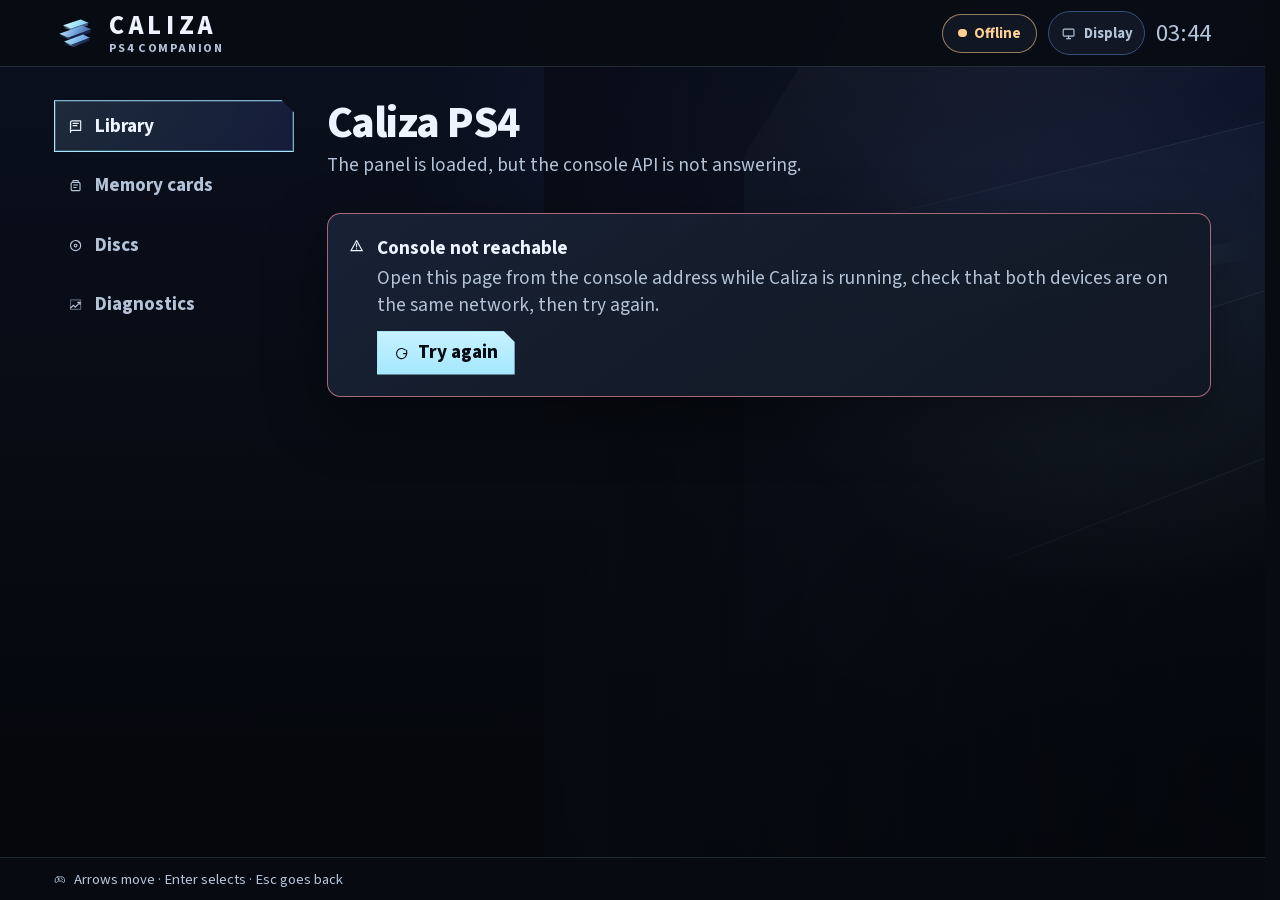
==== caliza/web/index.html @ 432d0a4e "Integrate the Caliza Estratos console interface Add the canonical Caliza settings schema, backend co" ====
<!doctype html>
<html lang="en">
<head>
<meta charset="utf-8">
<meta name="viewport" content="width=device-width, initial-scale=1, viewport-fit=cover, interactive-widget=resizes-content">
<meta name="theme-color" media="(prefers-color-scheme: dark)" content="#080B12">
<meta name="theme-color" media="(prefers-color-scheme: light)" content="#080B12">
<meta name="color-scheme" content="dark">
<title>Caliza PS4 Companion</title>
<link rel="icon" href="assets/caliza-mark.svg" type="image/svg+xml">
<link rel="preload" href="assets/fonts/source-sans-3-latin.woff2" as="font" type="font/woff2" crossorigin>
<link rel="stylesheet" href="caliza.css">
<script defer src="app.js"></script>
</head>
<body>
<svg class="svg-defs" aria-hidden="true" focusable="false">
  <defs>
    <symbol id="i-library" viewBox="0 0 24 24">
      <path d="M4 5.5A2.5 2.5 0 0 1 6.5 3H20v15H6.7A2.7 2.7 0 0 0 4 20.7Z"/>
      <path d="M4 5.5v15.2"/>
      <path d="M8 7h8M8 10.5h6"/>
    </symbol>
    <symbol id="i-memory" viewBox="0 0 24 24">
      <rect x="5" y="7" width="14" height="13" rx="2"/>
      <path d="M8 7V4h8v3M9 11h6M9 15h4"/>
    </symbol>
    <symbol id="i-disc" viewBox="0 0 24 24">
      <circle cx="12" cy="12" r="8"/>
      <circle cx="12" cy="12" r="2.2"/>
      <path d="M12 4a8 8 0 0 1 6.9 4"/>
    </symbol>
    <symbol id="i-diagnostics" viewBox="0 0 24 24">
      <path d="M4 17.5 8.5 13l3 3L19 8.5"/>
      <path d="M15.5 8.5H19V12"/>
      <path d="M4 4.5h16v15H4z" opacity=".45"/>
    </symbol>
    <symbol id="i-settings" viewBox="0 0 24 24">
      <path d="M12 8.8a3.2 3.2 0 1 0 0 6.4 3.2 3.2 0 0 0 0-6.4Z"/>
      <path d="M19 12a7 7 0 0 0-.1-1.2l2-1.5-2-3.4-2.3.9a7 7 0 0 0-2.1-1.2L14 3h-4l-.5 2.6a7 7 0 0 0-2.1 1.2l-2.3-.9-2 3.4 2 1.5A7 7 0 0 0 5 12c0 .4 0 .8.1 1.2l-2 1.5 2 3.4 2.3-.9c.6.5 1.3.9 2.1 1.2L10 21h4l.5-2.6c.8-.3 1.5-.7 2.1-1.2l2.3.9 2-3.4-2-1.5c.1-.4.1-.8.1-1.2Z"/>
    </symbol>
    <symbol id="i-display" viewBox="0 0 24 24">
      <rect x="3.5" y="5" width="17" height="11" rx="1.5"/>
      <path d="M9 20h6M12 16v4"/>
    </symbol>
    <symbol id="i-search" viewBox="0 0 24 24">
      <circle cx="10.5" cy="10.5" r="5.5"/>
      <path d="m15 15 5 5"/>
    </symbol>
    <symbol id="i-refresh" viewBox="0 0 24 24">
      <path d="M20 7v5h-5"/>
      <path d="M20 12a8 8 0 1 1-2.3-5.7"/>
    </symbol>
    <symbol id="i-download" viewBox="0 0 24 24">
      <path d="M12 4v11m0 0 4-4m-4 4-4-4"/>
      <path d="M5 19h14"/>
    </symbol>
    <symbol id="i-note" viewBox="0 0 24 24">
      <path d="M5 4h14v13H9l-4 4Z"/>
      <path d="M8.5 8.5h7M8.5 12h4.5"/>
    </symbol>
    <symbol id="i-back" viewBox="0 0 24 24">
      <path d="m14 6-6 6 6 6"/>
    </symbol>
    <symbol id="i-play" viewBox="0 0 24 24">
      <path d="M8 5.5v13l11-6.5Z"/>
    </symbol>
    <symbol id="i-controller" viewBox="0 0 24 24">
      <path d="M7.5 8h9c2.8 0 4.5 2.3 4.9 5.5l.4 3.4c.1 1.4-1 2.6-2.4 2.4-1 0-1.8-.6-2.4-1.4l-1.2-1.5H8.2L7 17.9c-.6.8-1.4 1.4-2.4 1.4a2.3 2.3 0 0 1-2.4-2.4l.4-3.4C3 10.3 4.7 8 7.5 8Z"/>
      <path d="M8 12.5h3M9.5 11v3M15.5 11.5h.1M17.5 13.5h.1"/>
    </symbol>
    <symbol id="i-check" viewBox="0 0 24 24">
      <path d="m5 12.5 4.5 4.5L19 7.5"/>
    </symbol>
    <symbol id="i-alert" viewBox="0 0 24 24">
      <path d="M12 4 21 20H3Z"/>
      <path d="M12 9v5M12 17.2h.1"/>
    </symbol>
    <symbol id="i-folder" viewBox="0 0 24 24">
      <path d="M3.5 6.5h6l2 2h9v9.5h-17Z"/>
      <path d="M3.5 8.5v10"/>
    </symbol>
  </defs>
</svg>
<a class="skip-link" href="#main">Skip to panel content</a>
<div class="ambient" aria-hidden="true"></div>
<div class="app-shell">
  <header class="app-header">
    <a class="brand" href="#/library" aria-label="Caliza PS4 library">
      <img class="brand-mark" src="assets/caliza-mark.svg" alt="">
      <span class="brand-copy"><strong>CALIZA</strong><span>PS4 companion</span></span>
    </a>
    <div class="header-actions">
      <div class="connection-pill" id="connection-pill" data-state="connecting" role="status" aria-live="polite">
        <span class="connection-dot" aria-hidden="true"></span><span id="connection-label">Connecting</span>
      </div>
      <button class="icon-button" id="display-preferences" type="button" aria-haspopup="dialog" aria-controls="display-dialog" data-focus-id="display-preferences">
        <svg aria-hidden="true"><use href="#i-display"></use></svg><span>Display</span>
      </button>
      <time class="clock" id="clock" datetime="" aria-label="Local time"></time>
    </div>
  </header>

  <div class="shell-body">
    <nav class="side-nav" aria-label="Panel sections">
      <a href="#/library" data-nav="library" data-focus-id="nav-library"><svg aria-hidden="true"><use href="#i-library"></use></svg><span>Library</span></a>
      <a href="#/memory" data-nav="memory" data-focus-id="nav-memory"><svg aria-hidden="true"><use href="#i-memory"></use></svg><span>Memory cards</span></a>
      <a href="#/discs" data-nav="discs" data-focus-id="nav-discs"><svg aria-hidden="true"><use href="#i-disc"></use></svg><span>Discs</span></a>
      <a href="#/diagnostics" data-nav="diagnostics" data-focus-id="nav-diagnostics"><svg aria-hidden="true"><use href="#i-diagnostics"></use></svg><span>Diagnostics</span></a>
    </nav>
    <main class="main-panel" id="main" tabindex="-1"></main>
  </div>

  <footer class="control-strip">
    <span class="input-help"><svg aria-hidden="true"><use href="#i-controller"></use></svg><span id="input-help-text">Arrows move · Enter selects · Esc goes back</span></span>
    <span class="save-status" id="save-status" role="status" aria-live="polite"></span>
  </footer>
</div>

<dialog class="display-dialog" id="display-dialog" aria-labelledby="display-dialog-title">
  <form method="dialog" class="display-form" id="display-form">
    <h2 id="display-dialog-title">Panel display</h2>
    <p class="dialog-intro">These choices stay in this browser. System reduced motion and high contrast are still respected.</p>
    <fieldset>
      <legend>Text size</legend>
      <div class="choice-row" role="radiogroup" aria-label="Text size">
        <label><input type="radio" name="textScale" value="100"><span>Standard</span></label>
        <label><input type="radio" name="textScale" value="125"><span>Large</span></label>
        <label><input type="radio" name="textScale" value="150"><span>Very large</span></label>
      </div>
    </fieldset>
    <fieldset>
      <legend>Contrast</legend>
      <div class="choice-row" role="radiogroup" aria-label="Contrast">
        <label><input type="radio" name="contrast" value="auto"><span>System</span></label>
        <label><input type="radio" name="contrast" value="high"><span>High</span></label>
      </div>
    </fieldset>
    <fieldset>
      <legend>Motion</legend>
      <div class="choice-row" role="radiogroup" aria-label="Motion">
        <label><input type="radio" name="motion" value="auto"><span>System</span></label>
        <label><input type="radio" name="motion" value="reduced"><span>Reduced</span></label>
      </div>
    </fieldset>
    <div class="dialog-actions">
      <button class="button primary" value="done" data-focus-id="display-done">Done</button>
    </div>
  </form>
</dialog>

<div class="toast" id="toast" role="status" aria-live="polite"></div>
</body>
</html>
---- caliza/web/caliza.css ----
/* Caliza PS4 companion panel · Estratos visual system (AI-assisted) */
@font-face {
  font-family: "Source Sans 3";
  font-style: normal;
  font-weight: 400 800;
  font-display: swap;
  src: url("assets/fonts/source-sans-3-latin.woff2") format("woff2");
  unicode-range: U+0000-00FF, U+0131, U+0152-0153, U+02BB-02BC, U+02C6, U+02DA, U+02DC, U+0304, U+0308, U+0329, U+2000-206F, U+20AC, U+2122, U+2191, U+2193, U+2212, U+2215, U+FEFF, U+FFFD;
}
@font-face {
  font-family: "Source Sans 3";
  font-style: normal;
  font-weight: 400 800;
  font-display: swap;
  src: url("assets/fonts/source-sans-3-latin-ext.woff2") format("woff2");
  unicode-range: U+0100-02BA, U+02BD-02C5, U+02C7-02CC, U+02CE-02D7, U+02DD-02FF, U+0304, U+0308, U+0329, U+1D00-1DBF, U+1E00-1E9F, U+1EF2-1EFF, U+2020, U+20A0-20AB, U+20AD-20C4, U+2113, U+2C60-2C7F, U+A720-A7FF;
}

*,
*::before,
*::after {
  box-sizing: border-box;
  min-width: 0;
}

:root {
  interpolate-size: allow-keywords;
  scrollbar-gutter: stable;
  text-wrap: pretty;
  overflow-wrap: break-word;
  font-synthesis: none;
  -webkit-font-smoothing: antialiased;
  -moz-osx-font-smoothing: grayscale;
  -webkit-text-size-adjust: 100%;
  -webkit-tap-highlight-color: transparent;
  color-scheme: dark;

  /* Estratos palette, with hex fallbacks for the console's older WebKit. */
  --basalt: #080B12;
  --basalt: oklch(0.1498 0.0161 265.8);
  --graphite: #141B28;
  --graphite: oklch(0.2217 0.0277 262.45);
  --indigo: #202957;
  --indigo: oklch(0.3001 0.0833 272.15);
  --ice: #A5E7FF;
  --ice: oklch(0.8919 0.0738 222.56);
  --text: #EEF4FF;
  --text: oklch(0.9658 0.0161 262.75);
  --muted: #B4C3D8;
  --muted: oklch(0.8124 0.0339 256.77);
  --amber: #FFD092;
  --amber: oklch(0.8846 0.0948 73.79);
  --success: #78E3AE;
  --danger: #FF9AAA;

  --surface: #101725;
  --surface: color-mix(in oklch, var(--graphite) 76%, var(--basalt));
  --surface-raised: #182133;
  --surface-raised: color-mix(in oklch, var(--graphite) 82%, var(--indigo));
  --surface-strong: #1D2940;
  --surface-strong: color-mix(in oklch, var(--indigo) 76%, var(--graphite));
  --line: #31405D;
  --line: color-mix(in oklch, var(--ice) 22%, var(--indigo));
  --line-strong: #A5E7FF;
  --line-strong: color-mix(in oklch, var(--ice) 72%, white);
  --ice-dim: #466D8C;
  --ice-dim: color-mix(in oklch, var(--ice) 34%, var(--indigo));
  --shadow: 0 20px 60px rgb(0 0 0 / 0.42);

  --font-body: "Source Sans 3", system-ui, -apple-system, "Segoe UI", sans-serif;
  --step--1: clamp(0.82rem, 0.78rem + 0.18vw, 0.95rem);
  --step-0: clamp(1rem, 0.92rem + 0.35vw, 1.2rem);
  --step-1: clamp(1.2rem, 1.04rem + 0.7vw, 1.55rem);
  --step-2: clamp(1.48rem, 1.18rem + 1.25vw, 2.08rem);
  --step-3: clamp(1.82rem, 1.34rem + 2vw, 2.78rem);
  --space-xs: clamp(0.42rem, 0.36rem + 0.22vw, 0.56rem);
  --space-s: clamp(0.66rem, 0.55rem + 0.4vw, 0.9rem);
  --space-m: clamp(0.95rem, 0.78rem + 0.7vw, 1.32rem);
  --space-l: clamp(1.35rem, 1.02rem + 1.35vw, 2.05rem);
  --space-xl: clamp(2rem, 1.4rem + 2.5vw, 3.35rem);
  --page-inline: clamp(1rem, 4.2vw, 4.8rem);
  --radius: 0.85rem;
  --ease-out: cubic-bezier(0.23, 1, 0.32, 1);
  --ease-in-out: cubic-bezier(0.77, 0, 0.175, 1);
}

html {
  min-height: 100%;
  overscroll-behavior: none;
  scrollbar-color: var(--ice-dim) var(--basalt);
}

body {
  margin: 0;
  min-height: 100vh;
  min-height: 100dvh;
  background: var(--basalt);
  color: var(--text);
  font-family: var(--font-body);
  font-size: var(--step-0);
  line-height: 1.42;
  overflow-x: clip;
  caret-color: var(--ice);
}

h1, h2, h3, h4 { text-wrap: balance; }
img, svg, video {
  display: block;
  max-width: 100%;
  height: auto;
}
input, textarea, select { font-size: max(16px, 1rem); }
button, a, [role="button"] { touch-action: manipulation; }
button, [role="button"] {
  user-select: none;
  -webkit-user-select: none;
  -webkit-touch-callout: none;
}
button, input, textarea, select { font: inherit; }
button { color: inherit; }
a { color: var(--ice); text-underline-offset: 0.18em; }
::selection { background: var(--ice); color: var(--basalt); }
:focus-visible {
  outline: max(2px, 0.08em) solid currentColor;
  outline-offset: 0.22em;
}
[data-view-heading]:focus {
  outline-color: transparent;
}
.svg-defs { position: absolute; inline-size: 0; block-size: 0; overflow: clip; }
.skip-link {
  position: fixed;
  inset-block-start: 0.75rem;
  inset-inline-start: 0.75rem;
  z-index: 30;
  padding: 0.7rem 1rem;
  border-radius: 999px;
  background: var(--ice);
  color: var(--basalt);
  font-weight: 700;
  transform: translateY(-220%);
}
.skip-link:focus-visible { transform: translateY(0); }

.ambient {
  position: fixed;
  inset-block: 0;
  inset-inline-end: 0;
  z-index: -2;
  inline-size: min(58vw, 46rem);
  pointer-events: none;
  background: url("assets/strata-ornament.svg") no-repeat right top / min(58vw, 45rem) auto;
  opacity: 0.72;
}
.ambient::before {
  content: "";
  position: absolute;
  inset: 0;
  background:
    radial-gradient(45vw 32vw at 78% 38%, rgb(165 231 255 / 0.11), transparent 62%),
    linear-gradient(90deg, var(--basalt) 0%, rgb(8 11 18 / 0.72) 46%, rgb(8 11 18 / 0.18) 100%);
}
body::before {
  content: "";
  position: fixed;
  inset: 0;
  z-index: -3;
  pointer-events: none;
  background:
    radial-gradient(62vw 34vw at 72% 18%, rgb(32 41 87 / 0.55), transparent 66%),
    linear-gradient(180deg, #0A1020 0%, var(--basalt) 52%, #04060B 100%);
}

.app-shell {
  min-height: 100vh;
  min-height: 100dvh;
  display: flex;
  flex-direction: column;
}

.app-header {
  position: sticky;
  inset-block-start: 0;
  z-index: 20;
  display: flex;
  align-items: center;
  justify-content: space-between;
  gap: var(--space-m);
  padding-block: calc(0.7rem + env(safe-area-inset-top, 0px)) 0.7rem;
  padding-inline: var(--page-inline);
  border-block-end: 1px solid rgb(165 231 255 / 0.16);
  background: rgb(8 11 18 / 0.93);
  background: color-mix(in oklch, var(--basalt) 91%, transparent);
  backdrop-filter: blur(14px);
}
.brand {
  display: inline-flex;
  align-items: center;
  gap: 0.72rem;
  color: var(--text);
  text-decoration: none;
  min-block-size: 44px;
}
.brand-mark {
  flex: none;
  inline-size: clamp(2.5rem, 3.4vw, 3.35rem);

}
.brand-copy {
  display: grid;
  line-height: 1.05;
  letter-spacing: 0.16em;
  text-transform: uppercase;
}
.brand-copy strong {
  font-size: clamp(1.2rem, 1rem + 0.8vw, 1.72rem);
  font-weight: 800;
  letter-spacing: 0.18em;
}
.brand-copy span {
  margin-block-start: 0.18rem;
  color: var(--muted);
  font-size: clamp(0.67rem, 0.62rem + 0.18vw, 0.78rem);
  font-weight: 700;
  letter-spacing: 0.13em;
}
.header-actions {
  display: flex;
  align-items: center;
  justify-content: flex-end;
  gap: 0.7rem;
  flex-wrap: wrap;
}
.clock {
  color: var(--muted);
  font-size: var(--step-1);
  font-variant-numeric: tabular-nums;
  min-inline-size: 3.2ch;
  text-align: end;
}
.connection-pill {
  display: inline-flex;
  align-items: center;
  gap: 0.45rem;
  min-block-size: 2.35rem;
  padding-block: 0.5rem;
  padding-inline: 0.95rem;
  border: 1px solid var(--line);
  border-radius: 999px;
  color: var(--muted);
  background: rgb(20 27 40 / 0.78);
  font-size: var(--step--1);
  font-weight: 700;
  white-space: nowrap;
}
.connection-dot {
  flex: none;
  inline-size: 0.58em;
  block-size: 0.58em;
  border-radius: 50%;
  background: var(--amber);

}
.connection-pill[data-state="online"] { color: var(--text); border-color: rgb(120 227 174 / 0.5); }
.connection-pill[data-state="online"] .connection-dot { background: var(--success);  }
.connection-pill[data-state="offline"] { color: var(--amber); border-color: rgb(255 208 146 / 0.55); }

.shell-body {
  flex: 1;
  display: grid;
  grid-template-columns: minmax(12rem, 15rem) minmax(0, 1fr);
  gap: var(--space-l);
  padding-block: var(--space-l) var(--space-xl);
  padding-inline: var(--page-inline);
}
.side-nav {
  align-self: start;
  position: sticky;
  inset-block-start: calc(5.5rem + env(safe-area-inset-top, 0px));
  display: grid;
  gap: 0.45rem;
}
.side-nav a {
  display: flex;
  align-items: center;
  gap: 0.72rem;
  min-block-size: 3.25rem;
  padding-block: 0.72rem;
  padding-inline: 0.85rem 1rem;
  border: 1px solid transparent;
  color: var(--muted);
  text-decoration: none;
  font-weight: 700;
  clip-path: polygon(0 0, calc(100% - 0.75rem) 0, 100% 0.75rem, 100% 100%, 0 100%);
  background: transparent;
}
.side-nav a svg,
.icon-button svg,
.input-help svg,
.button svg,
.notice svg,
.empty-icon svg {
  flex: none;
  inline-size: 1.2cap;
  block-size: 1.2cap;
  stroke: currentColor;
  fill: none;
  stroke-width: 1.8;
  stroke-linecap: round;
  stroke-linejoin: round;
}
.side-nav a[aria-current="page"] {
  color: var(--text);
  border-color: var(--ice);
  background: linear-gradient(120deg, rgb(165 231 255 / 0.13), rgb(32 41 87 / 0.52));
  box-shadow: inset 0 0 0 1px rgb(165 231 255 / 0.22), 0 0.55rem 1.6rem rgb(0 0 0 / 0.22);
}
@media (hover: hover) and (pointer: fine) {
  .side-nav a:hover { color: var(--text); background: rgb(165 231 255 / 0.07); }
  .button:hover, .icon-button:hover, .chip:hover, .segment-button:hover { border-color: var(--ice); color: var(--text); }
  .game-card:hover { border-color: rgb(165 231 255 / 0.55); transform: translateY(-2px); }
  .text-button:hover { color: var(--text); }
}
.side-nav a:active, .button:active, .icon-button:active, .chip:active, .segment-button:active, .game-card:active, .text-button:active { transform: scale(0.98); }

.main-panel {
  min-width: 0;
  outline-offset: -0.2em;
}
.view {
  display: grid;
  gap: var(--space-l);
  align-content: start;
  padding-block-end: 1rem;
}
.view-header {
  display: flex;
  align-items: end;
  justify-content: space-between;
  gap: var(--space-m);
  flex-wrap: wrap;
}
.view-title {
  display: grid;
  gap: 0.35rem;
}
.view-title h1 {
  margin: 0;
  font-size: var(--step-3);
  line-height: 1.05;
  letter-spacing: -0.025em;
  font-weight: 800;
}
.view-title p, .lede {
  margin: 0;
  max-inline-size: 70ch;
  color: var(--muted);
  font-size: var(--step-0);
}
.header-controls {
  display: flex;
  align-items: center;
  gap: 0.6rem;
  flex-wrap: wrap;
}

.panel,
.notice,
.empty-state,
.detail-hero,
.now-playing {
  border: 1px solid var(--line);
  background: linear-gradient(145deg, rgb(24 33 51 / 0.96), rgb(16 23 37 / 0.93));
  background: linear-gradient(145deg, color-mix(in oklch, var(--surface-raised) 92%, var(--ice) 3%), var(--surface));
  box-shadow: var(--shadow);
}
.panel {
  border-radius: var(--radius);
  overflow: clip;
}
.panel-pad { padding: var(--space-m); }
.panel-header {
  display: flex;
  align-items: start;
  justify-content: space-between;
  gap: var(--space-m);
  padding: var(--space-m);
  border-block-end: 1px solid rgb(165 231 255 / 0.13);
}
.panel-header h2, .panel-header h3 {
  margin: 0;
  font-size: var(--step-1);
  line-height: 1.15;
}
.panel-header p {
  margin: 0.3rem 0 0;
  color: var(--muted);
  font-size: var(--step--1);
}
.panel-body { padding: var(--space-m); }
.panel-body > * { margin-block: 0; }
.panel-body > * + * { margin-block-start: var(--space-m); }

.notice {
  display: flex;
  align-items: start;
  gap: 0.8rem;
  padding: var(--space-m);
  border-radius: var(--radius);
  color: var(--text);
}
.notice svg { margin-block-start: 0.15em; }
.notice strong { display: block; margin-block-end: 0.18rem; }
.notice p { margin: 0; color: var(--muted); }
.notice .actions { margin-block-start: 0.7rem; }
.notice.warn { border-color: rgb(255 208 146 / 0.56); }
.notice.error { border-color: rgb(255 154 170 / 0.62); }
.notice.success { border-color: rgb(120 227 174 / 0.5); }

.empty-state {
  display: grid;
  justify-items: start;
  gap: 0.75rem;
  padding: var(--space-xl) var(--space-l);
  border-radius: var(--radius);
}
.empty-icon {
  display: grid;
  place-items: center;
  inline-size: 3.4rem;
  block-size: 3.4rem;
  border: 1px solid var(--line);
  border-radius: 1rem;
  color: var(--ice);
  background: rgb(165 231 255 / 0.07);
}
.empty-icon svg { inline-size: 1.55rem; block-size: 1.55rem; }
.empty-state h2, .empty-state h3 { margin: 0; font-size: var(--step-2); }
.empty-state p { margin: 0; max-inline-size: 68ch; color: var(--muted); }
.empty-actions { display: flex; flex-wrap: wrap; gap: 0.65rem; margin-block-start: 0.35rem; }

.loading-block {
  position: relative;
  overflow: clip;
  min-block-size: 10rem;
  border: 1px solid var(--line);
  border-radius: var(--radius);
  background: linear-gradient(100deg, rgb(20 27 40 / 0.78) 20%, rgb(32 41 87 / 0.65) 45%, rgb(20 27 40 / 0.78) 70%);
  background-size: 220% 100%;
}
.loading-block span {
  position: absolute;
  inset-block-end: 0.85rem;
  inset-inline-start: 1rem;
  color: var(--muted);
  font-weight: 700;
}
@keyframes strata-loading {
  to { background-position-x: -220%; }
}
@media (prefers-reduced-motion: no-preference) {
  html:not([data-motion="reduced"]) .loading-block { animation: strata-loading 1.7s linear infinite; }
  html:not([data-motion="reduced"]) .side-nav a,
  html:not([data-motion="reduced"]) .button,
  html:not([data-motion="reduced"]) .icon-button,
  html:not([data-motion="reduced"]) .chip,
  html:not([data-motion="reduced"]) .segment-button,
  html:not([data-motion="reduced"]) .game-card,
  html:not([data-motion="reduced"]) .text-button {
    transition: transform 150ms var(--ease-out), border-color 150ms var(--ease-out), background-color 150ms var(--ease-out), color 150ms var(--ease-out), box-shadow 150ms var(--ease-out), opacity 150ms var(--ease-out);
  }
  html:not([data-motion="reduced"]) .ambient { animation: ambient-drift 36s var(--ease-in-out) infinite alternate; }
}
@keyframes ambient-drift {
  from { transform: translate3d(0, 0, 0); }
  to { transform: translate3d(-1.4rem, 1rem, 0); }
}

.button,
.icon-button,
.chip,
.segment-button,
.text-button {
  border: 1px solid var(--line);
  color: var(--text);
  background: rgb(20 27 40 / 0.78);
  cursor: pointer;
  text-decoration: none;
}
.button {
  display: inline-flex;
  align-items: center;
  justify-content: center;
  gap: 0.55rem;
  min-block-size: 44px;
  padding-block: 0.65rem;
  padding-inline: 1rem;
  font-weight: 750;
  line-height: 1.1;
  clip-path: polygon(0 0, calc(100% - 0.72rem) 0, 100% 0.72rem, 100% 100%, 0 100%);
}
.button.primary {
  border-color: var(--ice);
  color: var(--basalt);
  background: linear-gradient(180deg, #C6F2FF, var(--ice));
  box-shadow: 0 0.35rem 1.3rem rgb(0 0 0 / 0.32);
}
.button.primary svg { stroke: var(--basalt); }
.button.ghost { color: var(--muted); }
.button.danger { border-color: rgb(255 154 170 / 0.55); color: var(--danger); }
.button.small { min-block-size: 2.45rem; padding-block: 0.45rem; padding-inline: 0.78rem; font-size: var(--step--1); }
.button:disabled, .icon-button:disabled, .chip:disabled, .segment-button:disabled {
  cursor: not-allowed;
  opacity: 0.48;
  transform: none;
}
.icon-button {
  display: inline-flex;
  align-items: center;
  justify-content: center;
  gap: 0.48rem;
  min-inline-size: 44px;
  min-block-size: 44px;
  padding: 0.55rem 0.72rem;
  border-radius: 999px;
  color: var(--muted);
  font-weight: 700;
}
.icon-button span { font-size: var(--step--1); }
.text-button {
  padding: 0;
  border: 0;
  background: none;
  color: var(--ice);
  font-weight: 700;
  text-decoration: underline;
  text-underline-offset: 0.18em;
}
.chip {
  min-block-size: 2.55rem;
  padding-block: 0.46rem;
  padding-inline: 0.82rem;
  border-radius: 999px;
  color: var(--muted);
  font-size: var(--step--1);
  font-weight: 700;
}
.chip[aria-pressed="true"] {
  border-color: var(--ice);
  color: var(--basalt);
  background: var(--ice);
}

.control-strip {
  position: sticky;
  inset-block-end: 0;
  z-index: 18;
  display: flex;
  align-items: center;
  justify-content: space-between;
  gap: 0.8rem;
  padding-block: 0.65rem calc(0.65rem + env(safe-area-inset-bottom, 0px));
  padding-inline: var(--page-inline);
  border-block-start: 1px solid rgb(165 231 255 / 0.15);
  background: rgb(8 11 18 / 0.94);
  background: color-mix(in oklch, var(--basalt) 91%, transparent);
  color: var(--muted);
  font-size: var(--step--1);
  backdrop-filter: blur(14px);
}
.input-help { display: inline-flex; align-items: center; gap: 0.52rem; }
.save-status { color: var(--ice); font-variant-numeric: tabular-nums; text-align: end; }

.now-playing {
  display: grid;
  grid-template-columns: auto minmax(0, 1fr) auto;
  align-items: center;
  gap: var(--space-m);
  padding: var(--space-m);
  border-radius: var(--radius);
}
.now-cover {
  inline-size: 4.2rem;
  aspect-ratio: 5 / 7;
  object-fit: cover;
  border-radius: 0.35rem;
  background: var(--indigo);
  box-shadow: 0 0.6rem 1.4rem rgb(0 0 0 / 0.35);
}
.now-copy { display: grid; gap: 0.25rem; }
.eyebrow-line {
  display: flex;
  align-items: center;
  gap: 0.45rem;
  color: var(--success);
  font-size: var(--step--1);
  font-weight: 800;
  letter-spacing: 0.08em;
  text-transform: uppercase;
}
.live-dot {
  inline-size: 0.55em;
  block-size: 0.55em;
  border-radius: 50%;
  background: var(--success);
  
}
.now-copy strong { font-size: var(--step-1); line-height: 1.15; }
.now-copy small { color: var(--muted); }
.now-actions { display: flex; flex-wrap: wrap; justify-content: end; gap: 0.55rem; }

.toolbar {
  display: grid;
  gap: 0.8rem;
}
.search-row {
  display: flex;
  align-items: center;
  gap: 0.65rem;
  flex-wrap: wrap;
}
.search-field {
  position: relative;
  flex: 1 1 18rem;
}
.search-field svg {
  position: absolute;
  inset-block-start: 50%;
  inset-inline-start: 0.85rem;
  translate: 0 -50%;
  inline-size: 1.1rem;
  block-size: 1.1rem;
  stroke: var(--muted);
  fill: none;
  stroke-width: 1.8;
  pointer-events: none;
}
.input,
.select,
.textarea {
  inline-size: 100%;
  border: 1px solid var(--line);
  border-radius: 0.72rem;
  background: rgb(8 11 18 / 0.58);
  color: var(--text);
  padding-block: 0.68rem;
  padding-inline: 0.8rem;
  color-scheme: dark;
}
.search-field .input { padding-inline-start: 2.45rem; }
.input::placeholder, .textarea::placeholder { color: rgb(180 195 216 / 0.68); }
.input:focus, .select:focus, .textarea:focus {
  border-color: var(--ice);
  box-shadow: 0 0 0 3px rgb(165 231 255 / 0.18);
  outline-color: transparent;
}
.textarea {
  field-sizing: content;
  min-height: 5lh;
  max-height: 13lh;
  resize: vertical;
  text-wrap: stable;
}
.filter-row {
  display: flex;
  gap: 0.5rem;
  overflow-x: auto;
  overscroll-behavior-x: contain;
  padding-block-end: 0.15rem;
  scrollbar-width: thin;
}
.filter-row .chip { flex: none; }
.library-count { color: var(--muted); font-size: var(--step--1); font-variant-numeric: tabular-nums; }

.library-grid {
  display: grid;
  grid-template-columns: repeat(auto-fill, minmax(min(100%, 11.5rem), 1fr));
  gap: clamp(0.85rem, 1.5vw, 1.35rem);
}
.game-card {
  position: relative;
  display: grid;
  grid-template-rows: auto minmax(3.4em, auto) auto;
  gap: 0.65rem;
  padding: 0.65rem;
  border: 1px solid rgb(165 231 255 / 0.18);
  border-radius: var(--radius);
  background: linear-gradient(160deg, rgb(24 33 51 / 0.96), rgb(13 19 31 / 0.96));
  color: var(--text);
  text-align: start;
  cursor: pointer;
  box-shadow: 0 0.75rem 2rem rgb(0 0 0 / 0.24);
}
.game-card:focus-visible {
  outline-color: transparent;
  border-color: var(--ice);
  box-shadow: inset 0 0 0 2px var(--ice), 0 0 0 3px rgb(165 231 255 / 0.18), 0 0.75rem 2rem rgb(0 0 0 / 0.24);
}
.cover-frame {
  position: relative;
  aspect-ratio: 5 / 7;
  overflow: clip;
  border-radius: 0.55rem;
  background: linear-gradient(145deg, var(--indigo), #111827);
  border: 1px solid rgb(238 244 255 / 0.08);
}
.cover-frame img {
  inline-size: 100%;
  block-size: 100%;
  object-fit: cover;
}
.cover-placeholder {
  position: absolute;
  inset: 0;
  display: grid;
  place-items: center;
  padding: 1rem;
  text-align: center;
  color: var(--muted);
}
.cover-placeholder img {
  inline-size: 42%;
  opacity: 0.48;

}
.cover-placeholder span {
  position: absolute;
  inset-block-end: 0.75rem;
  inset-inline: 0.75rem;
  font-size: var(--step--1);
  font-weight: 700;
  overflow-wrap: anywhere;
}
.playing-ribbon {
  position: absolute;
  inset-block-start: 0.75rem;
  inset-inline-end: 0.75rem;
  z-index: 2;
  padding-block: 0.2rem;
  padding-inline: 0.5rem;
  border-radius: 999px;
  background: var(--success);
  color: #06130C;
  font-size: 0.72rem;
  font-weight: 800;
  letter-spacing: 0.06em;
  text-transform: uppercase;
}
.game-title {
  display: -webkit-box;
  -webkit-box-orient: vertical;
  -webkit-line-clamp: 2;
  overflow: clip;
  font-weight: 800;
  line-height: 1.16;
}
.game-meta {
  display: grid;
  gap: 0.2rem;
  color: var(--muted);
  font-size: var(--step--1);
}
.meta-line {
  white-space: nowrap;
  overflow: clip;
  text-overflow: ellipsis;
  font-variant-numeric: tabular-nums;
}
.badge-row {
  display: flex;
  flex-wrap: wrap;
  gap: 0.3rem;
  min-block-size: 1.35rem;
}
.badge {
  padding-block: 0.08rem;
  padding-inline: 0.42rem;
  border: 1px solid rgb(165 231 255 / 0.22);
  border-radius: 999px;
  color: var(--muted);
  background: rgb(165 231 255 / 0.06);
  font-size: 0.72rem;
  font-weight: 700;
}
.badge.settings { color: var(--ice); border-color: rgb(165 231 255 / 0.45); }

.detail-hero {
  display: grid;
  grid-template-columns: minmax(9rem, 14rem) minmax(0, 1fr);
  gap: var(--space-l);
  padding: var(--space-l);
  border-radius: var(--radius);
}
.detail-cover {
  align-self: start;
  aspect-ratio: 5 / 7;
  border-radius: 0.7rem;
  overflow: clip;
  background: linear-gradient(145deg, var(--indigo), #111827);
  border: 1px solid rgb(165 231 255 / 0.2);
  box-shadow: 0 1.2rem 2.8rem rgb(0 0 0 / 0.38);
}
.detail-cover img { inline-size: 100%; block-size: 100%; object-fit: cover; }
.detail-copy { display: grid; align-content: start; gap: var(--space-m); }
.detail-title h1 { margin: 0; font-size: var(--step-3); line-height: 1.05; letter-spacing: -0.025em; }
.detail-title p { margin: 0.4rem 0 0; color: var(--muted); }
.detail-actions { display: flex; flex-wrap: wrap; gap: 0.6rem; }
.scope-card {
  display: flex;
  align-items: center;
  justify-content: space-between;
  gap: var(--space-m);
  flex-wrap: wrap;
}
.scope-copy strong { display: block; font-size: var(--step-1); }
.scope-copy span { color: var(--muted); font-size: var(--step--1); }
.segmented {
  display: inline-flex;
  gap: 0.25rem;
  padding: 0.25rem;
  border: 1px solid var(--line);
  border-radius: 999px;
  background: rgb(8 11 18 / 0.52);
}
.segment-button {
  min-block-size: 2.35rem;
  padding-block: 0.4rem;
  padding-inline: 0.78rem;
  border-radius: 999px;
  color: var(--muted);
  font-weight: 750;
}
.segment-button[aria-pressed="true"], .segment-button[aria-selected="true"] {
  border-color: var(--ice);
  color: var(--basalt);
  background: var(--ice);
}
.tab-list {
  display: flex;
  gap: 0.45rem;
  overflow-x: auto;
  overscroll-behavior-x: contain;
  padding-block-end: 0.2rem;
}
.tab-list .segment-button { flex: none; }

.settings-stack { display: grid; gap: var(--space-l); }
.setting-section {
  border: 1px solid var(--line);
  border-radius: var(--radius);
  overflow: clip;
  background: rgb(16 23 37 / 0.88);
}
.setting-section > header {
  padding: var(--space-m);
  border-block-end: 1px solid rgb(165 231 255 / 0.13);
  background: rgb(32 41 87 / 0.22);
}
.setting-section > header h2 { margin: 0; font-size: var(--step-1); }
.setting-section > header p { margin: 0.35rem 0 0; color: var(--muted); font-size: var(--step--1); }
.setting-row {
  display: grid;
  grid-template-columns: minmax(0, 1fr) minmax(12rem, 21rem);
  gap: var(--space-m);
  align-items: center;
  padding: var(--space-m);
  border-block-start: 1px solid rgb(165 231 255 / 0.1);
}
.setting-row:first-of-type { border-block-start: 0; }
.setting-copy { display: grid; gap: 0.22rem; }
.setting-label { font-weight: 760; }
.setting-label .tag { margin-inline-start: 0.4rem; }
.tag {
  display: inline-block;
  padding-block: 0.08rem;
  padding-inline: 0.42rem;
  border: 1px solid rgb(255 208 146 / 0.44);
  border-radius: 999px;
  color: var(--amber);
  font-size: 0.7rem;
  font-weight: 800;
  letter-spacing: 0.03em;
  vertical-align: 0.1em;
}
.setting-source {
  color: var(--muted);
  font-size: var(--step--1);
}
.setting-source button { margin-inline-start: 0.35rem; }
.setting-hint {
  color: var(--muted);
  font-size: var(--step--1);
  max-inline-size: 70ch;
}
.setting-control { min-width: 0; }
.choice-grid {
  display: grid;
  grid-template-columns: repeat(var(--choice-cols, auto-fit), minmax(0, 1fr));
  gap: 0.4rem;
}
.choice-grid.wrap {
  grid-template-columns: repeat(auto-fit, minmax(min(100%, 5.2rem), 1fr));
}
.choice-grid .segment-button { border-radius: 0.6rem; }
.toggle-switch {
  position: relative;
  inline-size: 3.65rem;
  block-size: 2rem;
  border: 1px solid var(--line);
  border-radius: 999px;
  background: rgb(8 11 18 / 0.7);
  cursor: pointer;
  justify-self: end;
}
.toggle-switch::after {
  content: "";
  position: absolute;
  inset-block-start: 0.24rem;
  inset-inline-start: 0.25rem;
  inline-size: 1.38rem;
  block-size: 1.38rem;
  border-radius: 50%;
  background: var(--muted);
  box-shadow: 0 0.15rem 0.5rem rgb(0 0 0 / 0.45);
}
.toggle-switch[aria-pressed="true"] {
  border-color: var(--ice);
  background: rgb(165 231 255 / 0.28);
}
.toggle-switch[aria-pressed="true"]::after {
  translate: 1.58rem 0;
  background: var(--ice);
}
@media (prefers-reduced-motion: no-preference) {
  html:not([data-motion="reduced"]) .toggle-switch::after { transition: translate 150ms var(--ease-out), background-color 150ms var(--ease-out); }
}
.pair-grid {
  display: grid;
  grid-template-columns: minmax(0, 1fr) auto minmax(0, 1fr);
  align-items: center;
  gap: 0.5rem;
}
.pair-plus { color: var(--muted); font-weight: 800; }
.recommended {
  display: flex;
  justify-content: space-between;
  align-items: center;
  gap: var(--space-m);
  padding: var(--space-m);
  border: 1px solid rgb(165 231 255 / 0.45);
  border-radius: var(--radius);
  background: linear-gradient(120deg, rgb(165 231 255 / 0.13), rgb(32 41 87 / 0.4));
}
.recommended h2 { margin: 0; font-size: var(--step-1); }
.recommended p { margin: 0.3rem 0 0; color: var(--muted); }
.file-note { color: var(--muted); font-size: var(--step--1); overflow-wrap: anywhere; }

.memory-layout {
  display: flex;
  flex-wrap: wrap;
  gap: var(--space-l);
  align-items: start;
}
.memory-primary { flex: 1 1 24rem; min-inline-size: min(100%, 24rem); display: grid; gap: var(--space-l); }
.memory-side { flex: 1 1 20rem; min-inline-size: min(100%, 20rem); display: grid; gap: var(--space-l); }
.slot-grid {
  display: grid;
  grid-template-columns: repeat(auto-fit, minmax(min(100%, 16rem), 1fr));
  gap: var(--space-m);
}
.slot-card {
  padding: var(--space-m);
  border: 1px solid var(--line);
  border-radius: var(--radius);
  background: rgb(16 23 37 / 0.84);
}
.slot-card h3 { margin: 0 0 0.4rem; font-size: var(--step-1); }
.slot-card p { margin: 0 0 0.7rem; color: var(--muted); font-size: var(--step--1); }
.card-list { display: grid; }
.card-row {
  display: grid;
  grid-template-columns: minmax(0, 1fr) auto;
  gap: 0.8rem;
  align-items: center;
  padding-block: 0.78rem;
  border-block-start: 1px solid rgb(165 231 255 / 0.1);
}
.card-row:first-child { border-block-start: 0; }
.card-name { font-weight: 730; overflow-wrap: anywhere; }
.card-meta { color: var(--muted); font-size: var(--step--1); font-variant-numeric: tabular-nums; }
.create-grid { display: grid; gap: 0.8rem; }
.size-row { display: flex; flex-wrap: wrap; gap: 0.45rem; }

.disc-layout { display: grid; gap: var(--space-l); }
.disc-picker-row {
  display: grid;
  grid-template-columns: minmax(0, 1fr) auto;
  gap: 0.7rem;
  align-items: end;
}
.disc-list { display: grid; gap: 0.5rem; }
.disc-row {
  display: flex;
  align-items: center;
  justify-content: space-between;
  gap: 1rem;
  padding: 0.75rem 0.85rem;
  border: 1px solid rgb(165 231 255 / 0.13);
  border-radius: 0.7rem;
  background: rgb(16 23 37 / 0.68);
}
.disc-row strong { overflow-wrap: anywhere; }
.disc-row .path { color: var(--muted); font-size: var(--step--1); overflow-wrap: anywhere; }
.current-badge {
  flex: none;
  color: var(--success);
  font-size: var(--step--1);
  font-weight: 800;
}

.diagnostics-grid {
  display: grid;
  grid-template-columns: repeat(auto-fit, minmax(min(100%, 19rem), 1fr));
  gap: var(--space-l);
  align-items: start;
}
.status-list { display: grid; }
.status-row {
  display: grid;
  grid-template-columns: minmax(8rem, 0.8fr) minmax(0, 1.2fr);
  gap: 0.8rem;
  padding-block: 0.72rem;
  border-block-start: 1px solid rgb(165 231 255 / 0.1);
}
.status-row:first-child { border-block-start: 0; }
.status-row dt { color: var(--muted); }
.status-row dd { margin: 0; font-weight: 690; overflow-wrap: anywhere; font-variant-numeric: tabular-nums; }
.probe-actions { display: flex; flex-wrap: wrap; gap: 0.55rem; }
.report-actions { display: flex; flex-wrap: wrap; gap: 0.6rem; align-items: center; }
.endpoint-list {
  margin: 0;
  padding-inline-start: 1.2rem;
  color: var(--muted);
  font-size: var(--step--1);
}
.endpoint-list code { color: var(--text); font-size: 0.95em; }

.achievement-summary {
  display: flex;
  justify-content: space-between;
  align-items: center;
  gap: var(--space-m);
  flex-wrap: wrap;
}
.achievement-summary strong { font-size: var(--step-1); color: var(--success); }
.achievement-list { display: grid; gap: 0.7rem; }
.achievement-row {
  display: grid;
  grid-template-columns: auto minmax(0, 1fr);
  gap: 0.9rem;
  align-items: center;
  padding: 0.75rem;
  border: 1px solid rgb(165 231 255 / 0.14);
  border-radius: 0.75rem;
  background: rgb(16 23 37 / 0.72);
}
.achievement-icon {
  position: relative;
  inline-size: 4.3rem;
  block-size: 4.3rem;
  display: grid;
  place-items: center;
  overflow: clip;
  border-radius: 0.6rem;
  background: var(--indigo);
  color: var(--muted);
  font-weight: 800;
}
.achievement-icon img { position: absolute; inset: 0; inline-size: 100%; block-size: 100%; object-fit: cover; }
.achievement-row h3 { margin: 0; font-size: var(--step-0); overflow-wrap: anywhere; }
.achievement-row p { margin: 0.25rem 0; color: var(--muted); font-size: var(--step--1); }
.achievement-status { color: var(--muted); font-size: var(--step--1); font-weight: 700; }
.achievement-status.earned { color: var(--success); }
.pager-row {
  display: flex;
  justify-content: center;
  align-items: center;
  gap: 0.8rem;
  font-variant-numeric: tabular-nums;
}

.display-dialog {
  max-inline-size: min(92vw, 36rem);
  border: 1px solid var(--line);
  border-radius: 1rem;
  padding: var(--space-l);
  background: var(--surface);
  color: var(--text);
  box-shadow: var(--shadow);
}
.display-dialog::backdrop { background: rgb(4 6 11 / 0.72); }
.display-form { padding: 0; }
.display-form h2 { margin: 0 0 0.35rem; font-size: var(--step-2); }
.dialog-intro { margin: 0 0 var(--space-m); color: var(--muted); }
.display-form fieldset {
  margin: 0;
  padding: 0 0 var(--space-m);
  border: 0;
}
.display-form legend { margin-block-end: 0.5rem; font-weight: 800; }
.choice-row { display: flex; flex-wrap: wrap; gap: 0.5rem; }
.choice-row label { position: relative; }
.choice-row input {
  position: absolute;
  opacity: 0;
  inset: 0;
}
.choice-row span {
  display: inline-flex;
  align-items: center;
  min-block-size: 2.6rem;
  padding-block: 0.48rem;
  padding-inline: 0.86rem;
  border: 1px solid var(--line);
  border-radius: 999px;
  color: var(--muted);
  font-weight: 750;
  cursor: pointer;
}
.choice-row input:checked + span {
  border-color: var(--ice);
  background: var(--ice);
  color: var(--basalt);
}
.choice-row input:focus-visible + span {
  outline: max(2px, 0.08em) solid var(--ice);
  outline-offset: 0.2rem;
}
.dialog-actions { display: flex; justify-content: end; }

.toast {
  position: fixed;
  inset-block-end: calc(3.7rem + env(safe-area-inset-bottom, 0px));
  inset-inline-start: 50%;
  z-index: 40;
  max-inline-size: min(92vw, 42rem);
  padding-block: 0.62rem;
  padding-inline: 1rem;
  border: 1px solid var(--line);
  border-radius: 999px;
  background: rgb(16 23 37 / 0.96);
  color: var(--text);
  box-shadow: var(--shadow);
  opacity: 0;
  translate: -50% 1rem;
  pointer-events: none;
  text-align: center;
}
.toast.show { opacity: 1; translate: -50% 0; }
@media (prefers-reduced-motion: no-preference) {
  html:not([data-motion="reduced"]) .toast { transition: opacity 180ms var(--ease-out), translate 180ms var(--ease-out); }
}

.high-contrast-note { color: var(--amber); font-weight: 700; }
.hidden { display: none !important; }

html[data-contrast="high"] {
  --muted: #D5E4F6;
  --line: #A5E7FF;
  --surface: #0D1320;
  --surface-raised: #131C2E;
}
@media (prefers-contrast: more) {
  :root {
    --muted: #D5E4F6;
    --line: #A5E7FF;
  }
  .panel, .notice, .empty-state, .detail-hero, .setting-section, .game-card { border-width: 2px; }
}
@media (forced-colors: active) {
  .button, .icon-button, .chip, .segment-button, .game-card, .panel, .notice { border: 1px solid ButtonText; }
  .connection-dot, .live-dot { forced-color-adjust: none; }
}

@media (max-width: 62rem) {
  .shell-body {
    grid-template-columns: 1fr;
    gap: var(--space-m);
    padding-block-start: var(--space-m);
  }
  .side-nav {
    position: sticky;
    inset-block-start: calc(4.6rem + env(safe-area-inset-top, 0px));
    z-index: 15;
    display: flex;
    overflow-x: auto;
    overscroll-behavior-x: contain;
    padding-block: 0.35rem;
    background: rgb(8 11 18 / 0.9);
    scrollbar-width: none;
  }
  .side-nav::-webkit-scrollbar { display: none; }
  .side-nav a { flex: none; min-block-size: 2.85rem; }
  .detail-hero { grid-template-columns: minmax(7rem, 10rem) minmax(0, 1fr); }
}
@media (max-width: 42rem) {
  :root { --page-inline: clamp(0.8rem, 4vw, 1.1rem); }
  .brand-copy span { display: none; }
  .clock { display: none; }
  .icon-button span { display: none; }
  .now-playing { grid-template-columns: auto minmax(0, 1fr); }
  .now-actions { grid-column: 1 / -1; justify-content: start; }
  .detail-hero { grid-template-columns: 1fr; padding: var(--space-m); }
  .detail-cover { max-inline-size: 12rem; }
  .setting-row { grid-template-columns: 1fr; align-items: start; }
  .toggle-switch { justify-self: start; }
  .disc-picker-row { grid-template-columns: 1fr; }
  .status-row { grid-template-columns: 1fr; gap: 0.15rem; }
  .library-grid { grid-template-columns: repeat(auto-fill, minmax(min(100%, 9.2rem), 1fr)); }
  .control-strip { align-items: start; flex-direction: column; }
  .save-status { text-align: start; }
}
@media (max-width: 25rem) {
  .library-grid { grid-template-columns: repeat(2, minmax(0, 1fr)); }
  .connection-pill { max-inline-size: 9.5rem; overflow: clip; }
  .choice-grid { grid-template-columns: 1fr; }
}
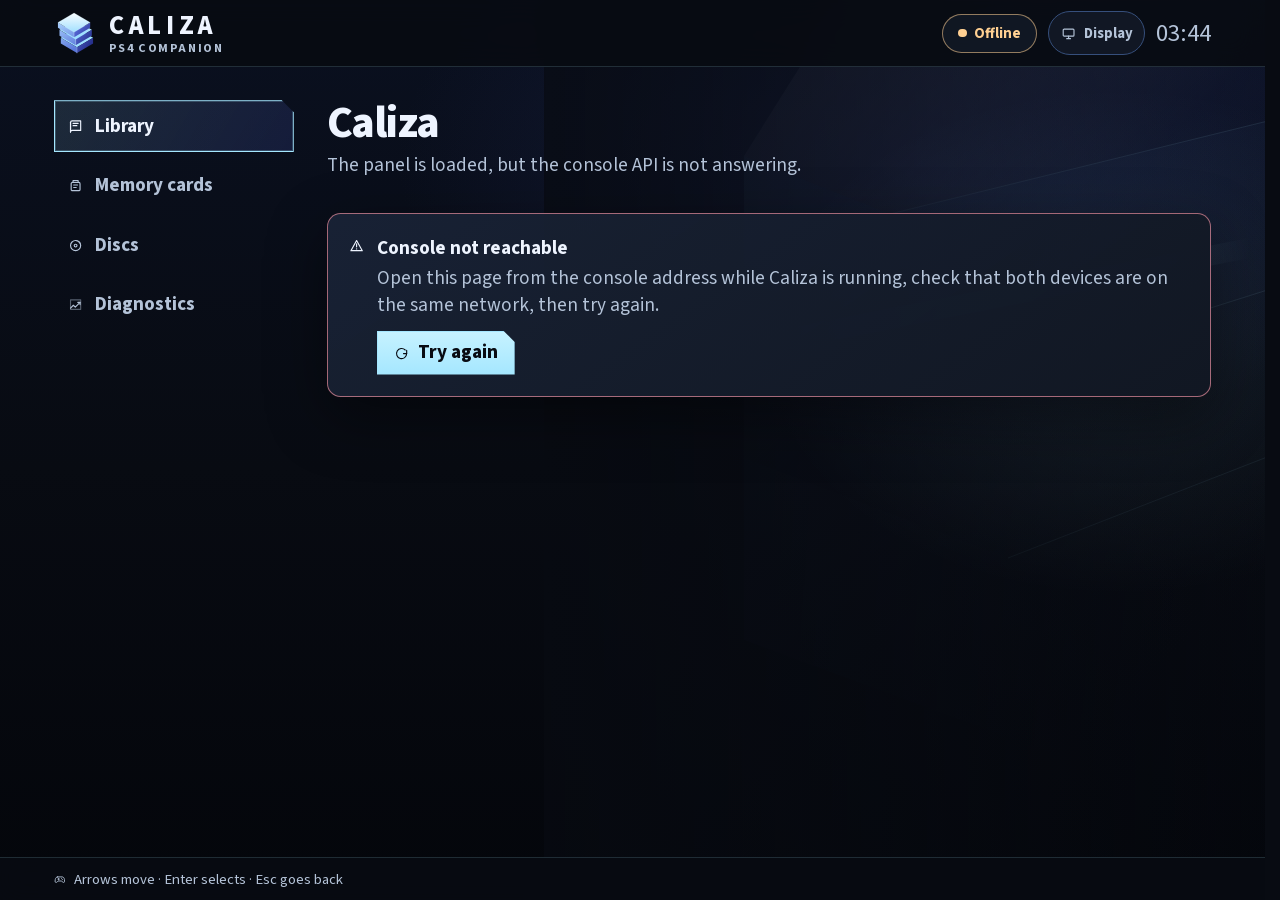
==== commit 921750a8: "Accumulated interface work: naming, texture packs, schema and evidence Product naming simplifies to " ====
--- a/caliza/web/index.html
+++ b/caliza/web/index.html
@@ -6,7 +6,7 @@
 <meta name="theme-color" media="(prefers-color-scheme: dark)" content="#080B12">
 <meta name="theme-color" media="(prefers-color-scheme: light)" content="#080B12">
 <meta name="color-scheme" content="dark">
-<title>Caliza PS4 Companion</title>
+<title>Caliza Companion</title>
 <link rel="icon" href="assets/caliza-mark.svg" type="image/svg+xml">
 <link rel="preload" href="assets/fonts/source-sans-3-latin.woff2" as="font" type="font/woff2" crossorigin>
 <link rel="stylesheet" href="caliza.css">
@@ -85,7 +85,7 @@
 <div class="ambient" aria-hidden="true"></div>
 <div class="app-shell">
   <header class="app-header">
-    <a class="brand" href="#/library" aria-label="Caliza PS4 library">
+    <a class="brand" href="#/library" aria-label="Caliza library">
       <img class="brand-mark" src="assets/caliza-mark.svg" alt="">
       <span class="brand-copy"><strong>CALIZA</strong><span>PS4 companion</span></span>
     </a>
--- a/caliza/web/caliza.css
+++ b/caliza/web/caliza.css
@@ -1,4 +1,4 @@
-/* Caliza PS4 companion panel · Estratos visual system (AI-assisted) */
+/* Caliza companion panel · Estratos visual system */
 @font-face {
   font-family: "Source Sans 3";
   font-style: normal;
